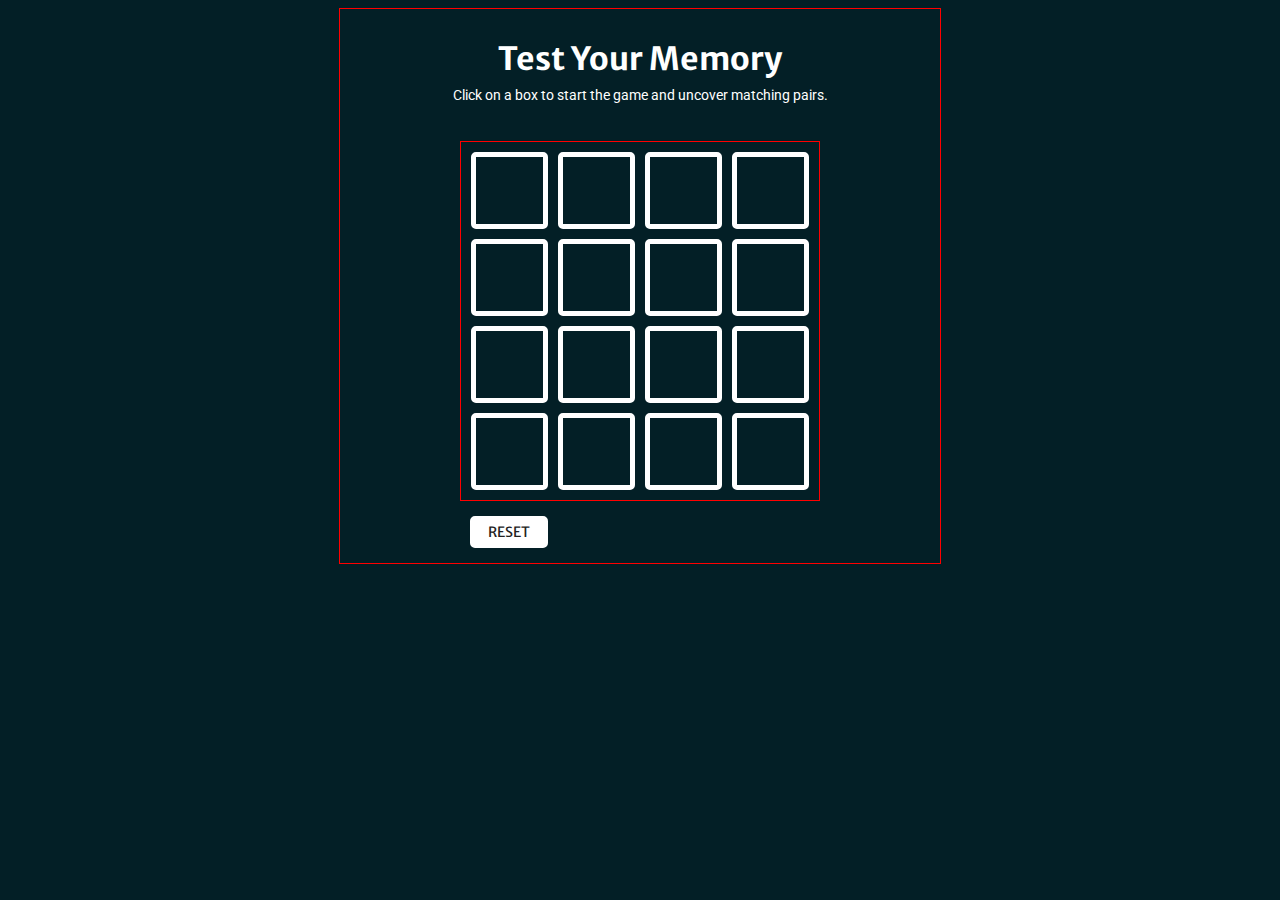
==== index.html @ af8f5b62 "Initial HTML frame" ====
<!DOCTYPE html>

<head>
	<title>Test Your Memory</title>
	<link href="https://fonts.googleapis.com/css?family=Roboto" rel="stylesheet" type="text/css">
	<link href='https://fonts.googleapis.com/css?family=Merriweather+Sans:700' rel='stylesheet' type='text/css'>
	<link rel="stylesheet" href="style2.css">
	<link rel="stylesheet" href="style/style.css">
	<script src = "script/script.js"async></script>
</head>

<body>
	<div class="frame">
		<h1>Test Your Memory</h1>
		<br>
		<p>Click on a box to start the game and uncover matching pairs.</p>
		<br>
	
		<table class="board">
			<tr>
				<td class="tile" id="a1"></td>
				<td class="tile" id="a2"></td>
				<td class="tile" id="a3"></td>
				<td class="tile" id="a4"></td>
			</tr>
			<tr>
				<td class="tile" id="b1"></td>
				<td class="tile" id="b2"></td>
				<td class="tile" id="b3"></td>
				<td class="tile" id="b4"></td>
			</tr>
			<tr>
				<td class="tile" id="c1"></td>
				<td class="tile" id="c2"></td>
				<td class="tile" id="c3"></td>
				<td class="tile" id="c4"></td>
			</tr>
			<tr>
				<td class="tile" id="d1"></td>
				<td class="tile" id="d2"></td>
				<td class="tile" id="d3"></td>
				<td class="tile" id="d4"></td>
			</tr>
		</table>

		<button id="reset">RESET</button>
	</div>
</body>

</html>
---- style/style.css ----
/* CLASSES */
.frame {
	position: static;
	align: center;
	border: 1px solid red;
	width: 600px;
	margin: 0 auto;
}

.board {
	height: 360px;
	width: 360px;
	/*border-collapse: collapse;*/
	margin: 0 auto;
	border-spacing: 10px;	
	border: 1px solid red;
}

/* IDs */
#reset {
	position: relative;
	align: left;
	font-family:"Merriweather Sans";
	font-size: 14px;
	color: #222222;
	width: 78px;
	background: white;
	padding: 2px 0;
	margin: 15px 130px;
	border: 5px solid white;
	border-radius: 5px;
}


/* ELEMENTS */
body {
	background: #031F26;
}
h1{
	font-family: "Merriweather Sans";
	font-size: 32px;
	color: white;
	text-align: center;
	margin: 30px 0 0 0;
}
p{
	font-family: "Roboto";
	font-size: 14px;
	color: white;
	margin: -10px 10px 20px 10px;
	text-align: center;
}
td {
	height: 60px;
	width: 60px;
	border: 5px solid white;
	border-radius: 5px;
	/*background: #dddddd;*/
}
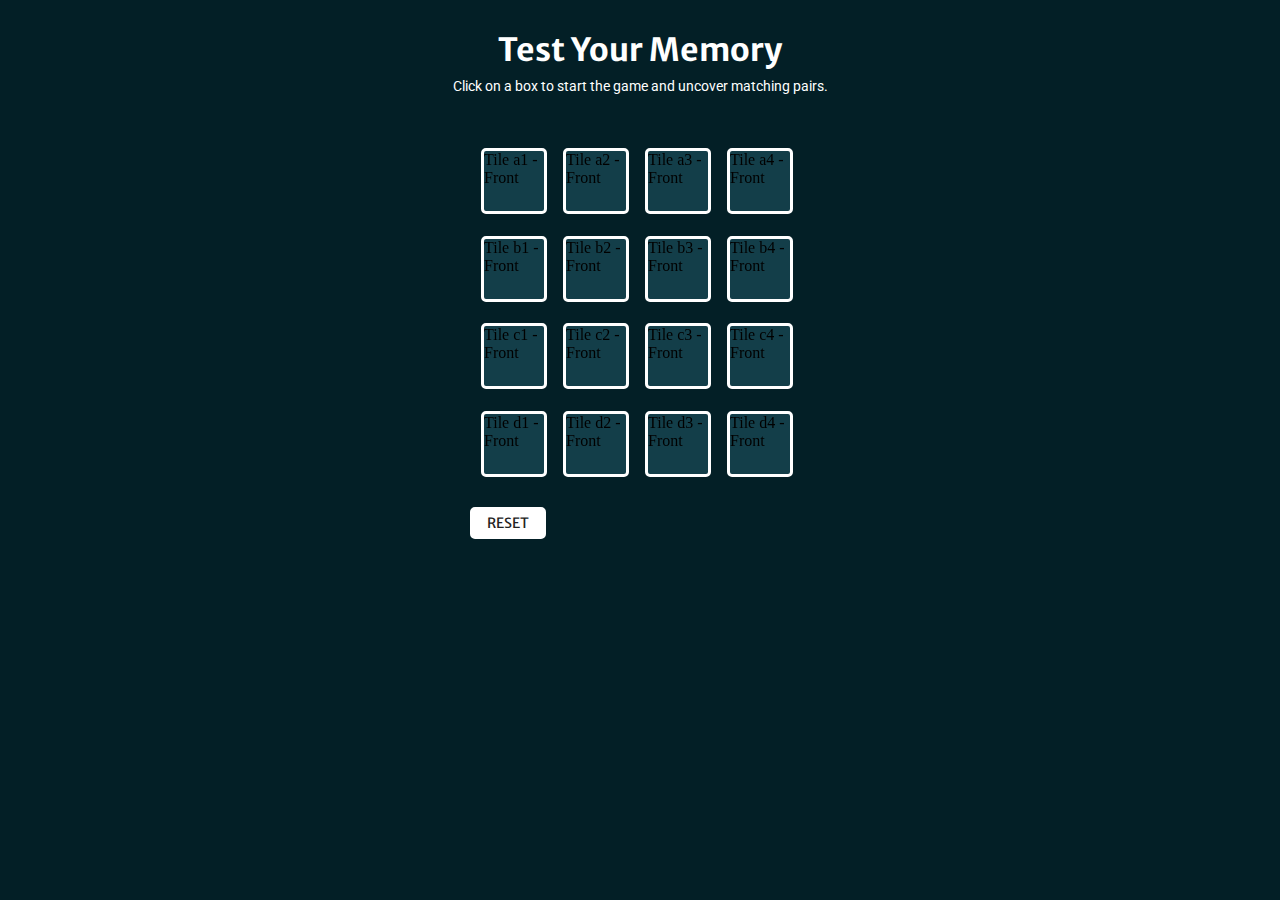
==== commit e68bdfaf: "css animation on hover and temporary on click" ====
--- a/index.html
+++ b/index.html
@@ -5,45 +5,100 @@
 	<link href="https://fonts.googleapis.com/css?family=Roboto" rel="stylesheet" type="text/css">
 	<link href='https://fonts.googleapis.com/css?family=Merriweather+Sans:700' rel='stylesheet' type='text/css'>
 	<link rel="stylesheet" href="style2.css">
-	<link rel="stylesheet" href="style/style.css">
+	<link rel="stylesheet" href="style/style.css" href="animate.min.css">
 	<script src = "script/script.js"async></script>
 </head>
 
 <body>
 	<div class="frame">
+
 		<h1>Test Your Memory</h1>
 		<br>
 		<p>Click on a box to start the game and uncover matching pairs.</p>
 		<br>
 	
 		<table class="board">
+
 			<tr>
-				<td class="tile" id="a1"></td>
-				<td class="tile" id="a2"></td>
-				<td class="tile" id="a3"></td>
-				<td class="tile" id="a4"></td>
+				<td class="flip" id="a1">
+					<div class="back">Tile a1 - Back</div>
+					<div class="front">Tile a1 - Front</div>
+				</td>
+				<td class="flip" id="a2">
+					<div class="back">Tile a2 - Back</div>
+					<div class="front">Tile a2 - Front</div>
+				</td>
+				<td class="flip" id="a3">
+					<div class="back">Tile a3 - Back</div>
+					<div class="front">Tile a3 - Front</div>
+				</td>
+				<td class="flip" id="a4">
+					<div class="back">Tile a4 - Back</div>
+					<div class="front">Tile a4 - Front</div>
+				</td>
 			</tr>
+
 			<tr>
-				<td class="tile" id="b1"></td>
-				<td class="tile" id="b2"></td>
-				<td class="tile" id="b3"></td>
-				<td class="tile" id="b4"></td>
+				<td class="flip" id="b1">
+					<div class="back">Tile b1 - Back</div>
+					<div class="front">Tile b1 - Front</div>
+				</td>
+				<td class="flip" id="b2">
+					<div class="back">Tile b2 - Back</div>
+					<div class="front">Tile b2 - Front</div>
+				</td>
+				<td class="flip" id="b3">
+					<div class="back">Tile b3 - Back</div>
+					<div class="front">Tile b3 - Front</div>
+				</td>
+				<td class="flip" id="b4">
+					<div class="back">Tile b4 - Back</div>
+					<div class="front">Tile b4 - Front</div>
+				</td>
 			</tr>
+
 			<tr>
-				<td class="tile" id="c1"></td>
-				<td class="tile" id="c2"></td>
-				<td class="tile" id="c3"></td>
-				<td class="tile" id="c4"></td>
+				<td class="flip" id="c1" >
+					<div class="back">Tile c1 - Back</div>
+					<div class="front">Tile c1 - Front</div>
+				</td>
+				<td class="flip" id="c2">
+					<div class="back">Tile c2 - Back</div>
+					<div class="front">Tile c2 - Front</div>
+				</td>
+				<td class="flip" id="c3">
+					<div class="back">Tile c3 - Back</div>
+					<div class="front">Tile c3 - Front</div>
+				</td>
+				<td class="flip" id="c4">
+					<div class="back">Tile c4 - Back</div>
+					<div class="front">Tile c4 - Front</div>
+				</td>
 			</tr>
+
 			<tr>
-				<td class="tile" id="d1"></td>
-				<td class="tile" id="d2"></td>
-				<td class="tile" id="d3"></td>
-				<td class="tile" id="d4"></td>
+				<td class="flip" id="d1">
+					<div class="back">Tile d1 - Back</div>
+					<div class="front">Tile d1 - Front</div>
+				</td>
+				<td class="flip" id="d2">
+					<div class="back">Tile d2 - Back</div>
+					<div class="front">Tile d2 - Front</div>
+				</td>
+				<td class="flip" id="d3">
+					<div class="back">Tile d3 - Back</div>
+					<div class="front">Tile d3 - Front</div>
+				</td>
+				<td class="flip" id="d4">
+					<div class="back">Tile d4 - Back</div>
+					<div class="front">Tile d4 - Front</div>
+				</td>
 			</tr>
+
 		</table>
 
 		<button id="reset">RESET</button>
+
 	</div>
 </body>
 
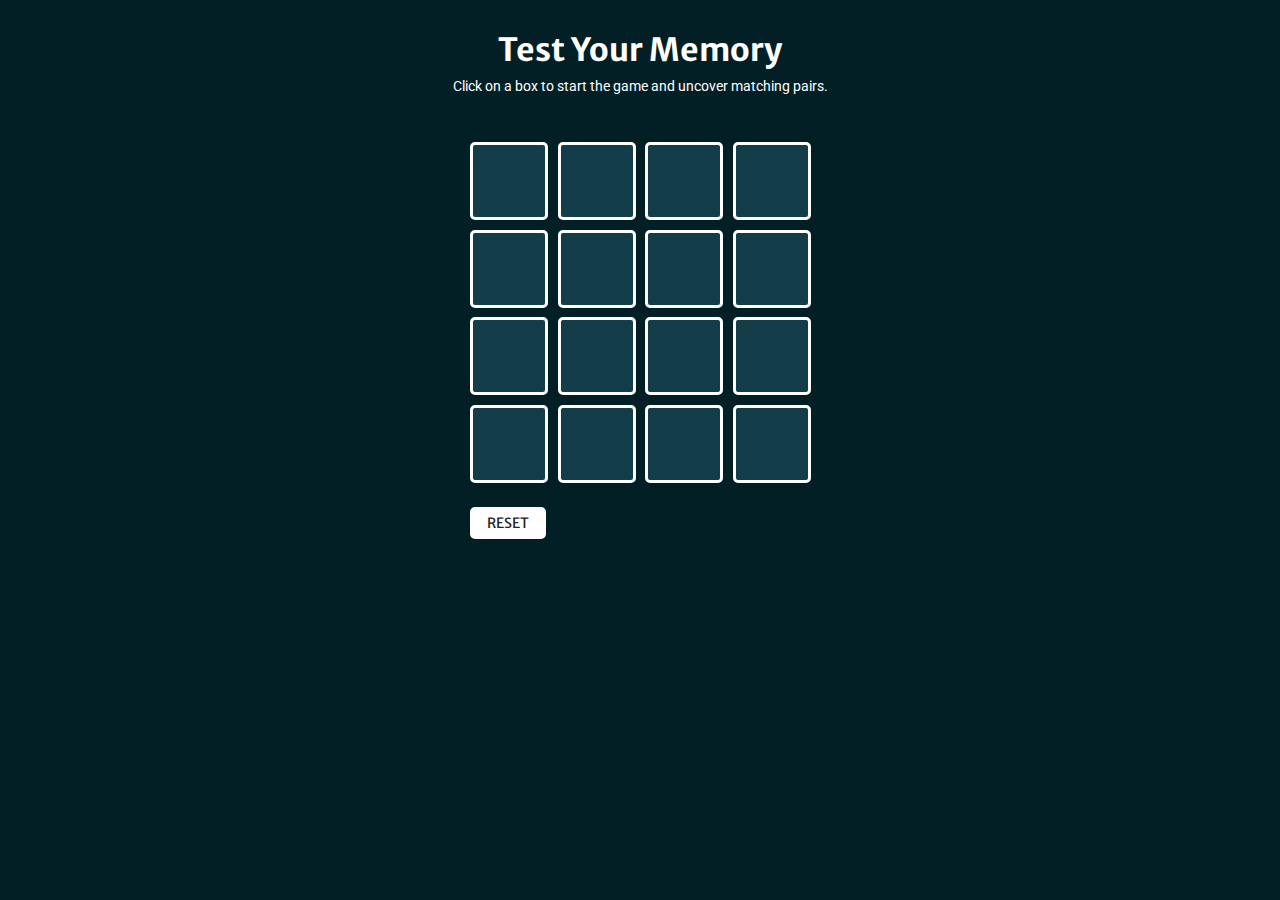
==== commit 3b6a53f1: "tiles flip from front to back and stay, but don't flip back" ====
--- a/index.html
+++ b/index.html
@@ -20,78 +20,46 @@
 		<table class="board">
 
 			<tr>
-				<td class="flip" id="a1">
-					<div class="back">Tile a1 - Back</div>
-					<div class="front">Tile a1 - Front</div>
+				<td id="a1" class="front" onclick="this.className = 'back'">
 				</td>
-				<td class="flip" id="a2">
-					<div class="back">Tile a2 - Back</div>
-					<div class="front">Tile a2 - Front</div>
-				</td>
-				<td class="flip" id="a3">
-					<div class="back">Tile a3 - Back</div>
-					<div class="front">Tile a3 - Front</div>
-				</td>
-				<td class="flip" id="a4">
-					<div class="back">Tile a4 - Back</div>
-					<div class="front">Tile a4 - Front</div>
+				<td id="a2" class="front" onclick="this.className = 'back'">
+					</td>
+				<td id="a3" class="front" onclick="this.className = 'back'">
+					</td>
+				<td id="a4" class="front" onclick="this.className = 'back'">
 				</td>
 			</tr>
 
 			<tr>
-				<td class="flip" id="b1">
-					<div class="back">Tile b1 - Back</div>
-					<div class="front">Tile b1 - Front</div>
+				<td id="b1" class="front" onclick="this.className = 'back'">
+					</td>
+				<td id="b2" class="front" onclick="this.className = 'back'">
 				</td>
-				<td class="flip" id="b2">
-					<div class="back">Tile b2 - Back</div>
-					<div class="front">Tile b2 - Front</div>
+				<td id="b3" class="front" onclick="this.className = 'back'">
 				</td>
-				<td class="flip" id="b3">
-					<div class="back">Tile b3 - Back</div>
-					<div class="front">Tile b3 - Front</div>
-				</td>
-				<td class="flip" id="b4">
-					<div class="back">Tile b4 - Back</div>
-					<div class="front">Tile b4 - Front</div>
+				<td id="b4" class="front" onclick="this.className = 'back'">
 				</td>
 			</tr>
 
 			<tr>
-				<td class="flip" id="c1" >
-					<div class="back">Tile c1 - Back</div>
-					<div class="front">Tile c1 - Front</div>
+				<td id="c1" class="front" onclick="this.className = 'back'">
 				</td>
-				<td class="flip" id="c2">
-					<div class="back">Tile c2 - Back</div>
-					<div class="front">Tile c2 - Front</div>
+				<td id="c2" class="front" onclick="this.className = 'back'">
 				</td>
-				<td class="flip" id="c3">
-					<div class="back">Tile c3 - Back</div>
-					<div class="front">Tile c3 - Front</div>
+				<td id="c3" class="front" onclick="this.className = 'back'">
 				</td>
-				<td class="flip" id="c4">
-					<div class="back">Tile c4 - Back</div>
-					<div class="front">Tile c4 - Front</div>
+				<td id="c4" class="front" onclick="this.className = 'back'">
 				</td>
 			</tr>
 
 			<tr>
-				<td class="flip" id="d1">
-					<div class="back">Tile d1 - Back</div>
-					<div class="front">Tile d1 - Front</div>
+				<td id="d1" class="front" onclick="this.className = 'back'">
 				</td>
-				<td class="flip" id="d2">
-					<div class="back">Tile d2 - Back</div>
-					<div class="front">Tile d2 - Front</div>
+				<td id="d2" class="front" onclick="this.className = 'back'">
 				</td>
-				<td class="flip" id="d3">
-					<div class="back">Tile d3 - Back</div>
-					<div class="front">Tile d3 - Front</div>
+				<td id="d3" class="front" onclick="this.className = 'back'">
 				</td>
-				<td class="flip" id="d4">
-					<div class="back">Tile d4 - Back</div>
-					<div class="front">Tile d4 - Front</div>
+				<td id="d4" class="front" onclick="this.className = 'back'">
 				</td>
 			</tr>
 
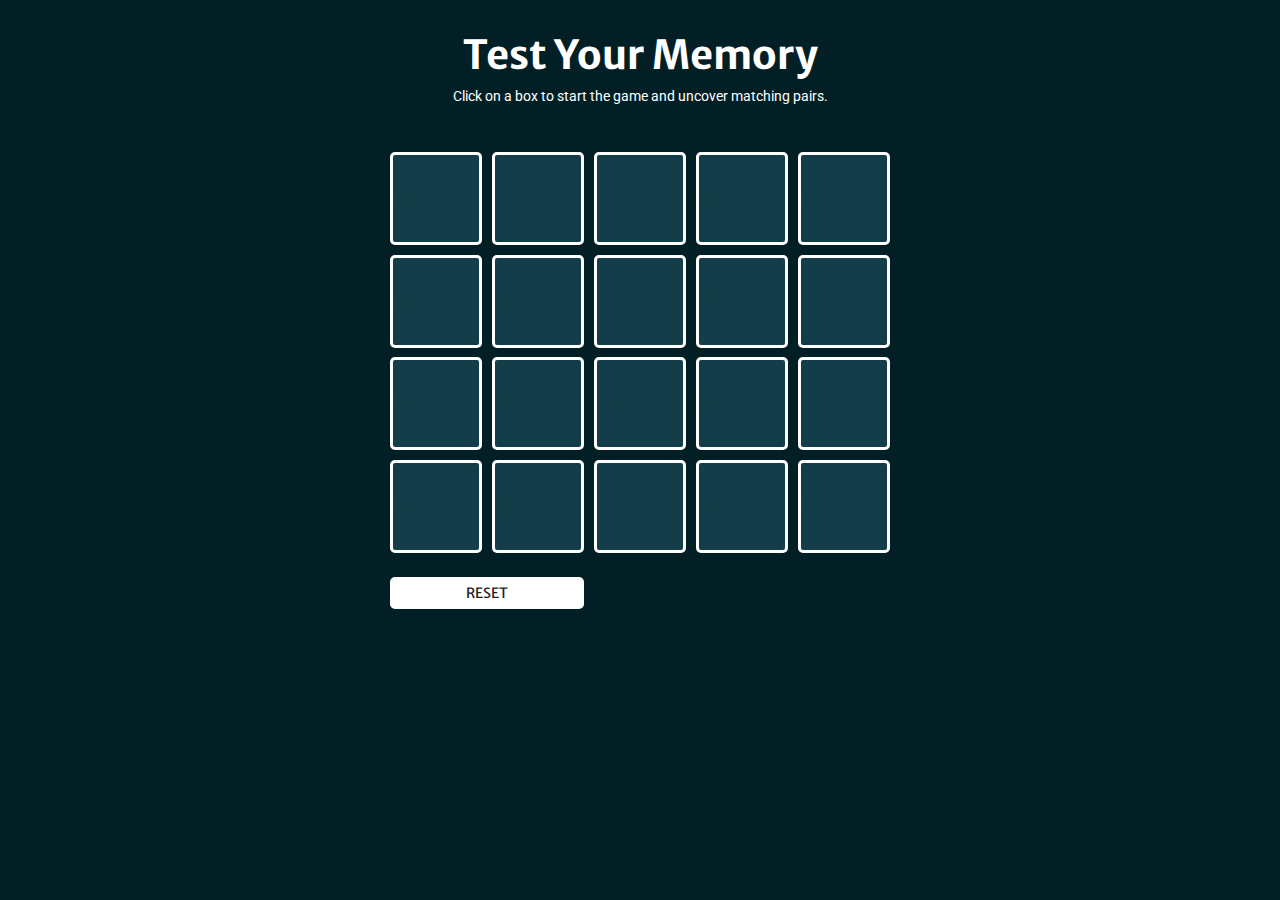
==== commit 06ff93ee: "reorganized file structure" ====
--- a/index.html
+++ b/index.html
@@ -4,9 +4,9 @@
 	<title>Test Your Memory</title>
 	<link href="https://fonts.googleapis.com/css?family=Roboto" rel="stylesheet" type="text/css">
 	<link href='https://fonts.googleapis.com/css?family=Merriweather+Sans:700' rel='stylesheet' type='text/css'>
-	<link rel="stylesheet" href="style2.css">
-	<link rel="stylesheet" href="style/style.css" href="animate.min.css">
-	<script src = "script/script.js"async></script>
+	<link rel="stylesheet" href="style/style.css" href=>
+	<script src="https://code.jquery.com/jquery-2.2.3.js"></script>
+	<script src="script/script.js"></script>
 </head>
 
 <body>
@@ -17,55 +17,43 @@
 		<p>Click on a box to start the game and uncover matching pairs.</p>
 		<br>
 	
-		<table class="board">
+		<table class="board" id="shuffle" onload="shuffleTiles()";>
 
 			<tr>
-				<td id="a1" class="front" onclick="this.className = 'back'">
-				</td>
-				<td id="a2" class="front" onclick="this.className = 'back'">
-					</td>
-				<td id="a3" class="front" onclick="this.className = 'back'">
-					</td>
-				<td id="a4" class="front" onclick="this.className = 'back'">
-				</td>
+				<td id="a1" class="faceDown" onclick="reveal(this)" class="square"></td>
+				<td id="a2" class="faceDown" onclick="reveal(this)" class="square"></td>
+				<td id="a3" class="faceDown" onclick="reveal(this)" class="square"></td>
+				<td id="a4" class="faceDown" onclick="reveal(this)" class="square"></td>
+				<td id="a5" class="faceDown" onclick="reveal(this)" class="square"></td>
 			</tr>
 
 			<tr>
-				<td id="b1" class="front" onclick="this.className = 'back'">
-					</td>
-				<td id="b2" class="front" onclick="this.className = 'back'">
-				</td>
-				<td id="b3" class="front" onclick="this.className = 'back'">
-				</td>
-				<td id="b4" class="front" onclick="this.className = 'back'">
-				</td>
+				<td id="a6" class="faceDown" onclick="reveal(this)" class="square"></td>
+				<td id="a7" class="faceDown" onclick="reveal(this)" class="square"></td>
+				<td id="a8" class="faceDown" onclick="reveal(this)" class="square"></td>
+				<td id="a9" class="faceDown" onclick="reveal(this)" class="square"></td>
+				<td id="a10" class="faceDown" onclick="reveal(this)" class="square"></td>
 			</tr>
 
 			<tr>
-				<td id="c1" class="front" onclick="this.className = 'back'">
-				</td>
-				<td id="c2" class="front" onclick="this.className = 'back'">
-				</td>
-				<td id="c3" class="front" onclick="this.className = 'back'">
-				</td>
-				<td id="c4" class="front" onclick="this.className = 'back'">
-				</td>
+				<td id="a11" class="faceDown" onclick="reveal(this)" class="square"></td>
+				<td id="a12" class="faceDown" onclick="reveal(this)" class="square"></td>
+				<td id="a13" class="faceDown" onclick="reveal(this)" class="square"></td>
+				<td id="a14" class="faceDown" onclick="reveal(this)" class="square"></td>
+				<td id="a15" class="faceDown" onclick="reveal(this)" class="square"></td>
 			</tr>
 
 			<tr>
-				<td id="d1" class="front" onclick="this.className = 'back'">
-				</td>
-				<td id="d2" class="front" onclick="this.className = 'back'">
-				</td>
-				<td id="d3" class="front" onclick="this.className = 'back'">
-				</td>
-				<td id="d4" class="front" onclick="this.className = 'back'">
-				</td>
+				<td id="a16" class="faceDown" onclick="reveal(this)" class="square"></td>
+				<td id="a17" class="faceDown" onclick="reveal(this)" class="square"></td>
+				<td id="a18" class="faceDown" onclick="reveal(this)" class="square"></td>
+				<td id="a19" class="faceDown" onclick="reveal(this)" class="square"></td>
+				<td id="a0" class="faceDown" onclick="reveal(this)" class="square"></td>
 			</tr>
 
 		</table>
 
-		<button id="reset">RESET</button>
+		<button id="reset" class="button">RESET</button>
 
 	</div>
 </body>
--- a/style/style.css
+++ b/style/style.css
@@ -0,0 +1,87 @@
+/*//// CLASSES ////*/
+
+.frame {
+	position: static;
+	align: center;
+	width: 700px;
+	margin: 0 auto;
+}
+.board {
+	height: 420px;
+	width: 520px;
+	align: center;
+	margin: 0 auto;
+	border-spacing: 10px;
+}
+.faceDown {
+	transform: perspective(600px) rotateY(0deg);
+	height: 70px;
+	width: 70px;
+	border: 3px solid white;
+	border-radius: 5px;
+	background: #133E49;
+	color: #133E49;
+	transition: transform .5s linear 0s;
+}
+.faceUp {
+	transform: perspective(600px) rotateY(180deg);
+	height: 70px;
+	width: 70px;
+	border: 3px solid white;
+	border-radius: 5px;
+	background: #357E90;
+	transition: transform .5s linear 0s;
+	font-family: "Roboto";
+	color: white;
+	font-size: 40px;
+	text-align: center;
+}
+.matched {
+	transform: perspective(600px) rotateY(180deg);
+	height: 70px;
+	width: 70px;
+	border: 3px solid #0C252B;
+	border-radius: 5px;
+	background: #031F26;
+	transition: transform .25s linear 0s;
+	color: #031F26;
+}
+
+
+/*//// IDs ////*/
+
+/* Reset Button */
+#reset {
+	position: relative;
+	align: left;
+	font-family:"Merriweather Sans";
+	font-size: 14px;
+	color: #222222;
+	width: 194px;
+	background: white;
+	padding: 2px 0;
+	margin: 15px 100px;
+	border: 5px solid white;
+	border-radius: 5px;
+}
+
+
+/*//// ELEMENTS ////*/
+body {
+	background: #031F26;
+}
+h1{
+	font-family: "Merriweather Sans";
+	font-size: 40px;
+	color: white;
+	text-align: center;
+	margin: 30px 0 0 0;
+}
+p{
+	font-family: "Roboto";
+	font-size: 14px;
+	color: white;
+	margin: -10px 10px 20px 10px;
+	text-align: center;
+}
+
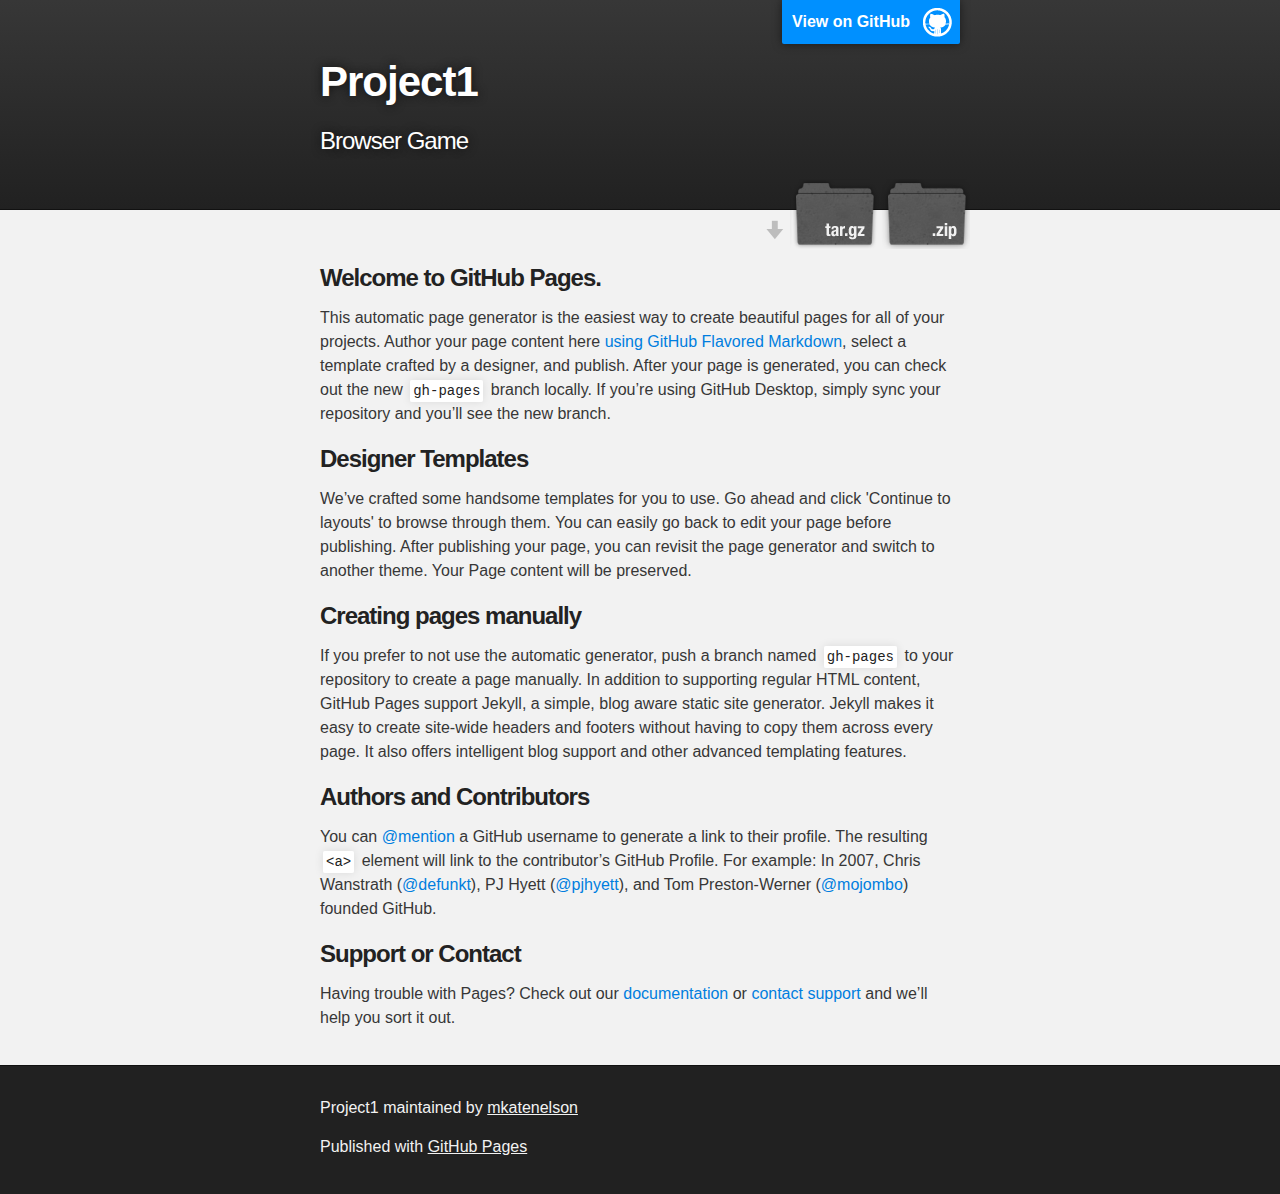
==== commit 26319e9a: "Create gh-pages branch via GitHub" ====
--- a/index.html
+++ b/index.html
@@ -1,61 +1,72 @@
 <!DOCTYPE html>
+<html>
 
-<head>
-	<title>Test Your Memory</title>
-	<link href="https://fonts.googleapis.com/css?family=Roboto" rel="stylesheet" type="text/css">
-	<link href='https://fonts.googleapis.com/css?family=Merriweather+Sans:700' rel='stylesheet' type='text/css'>
-	<link rel="stylesheet" href="style/style.css" href=>
-	<script src="https://code.jquery.com/jquery-2.2.3.js"></script>
-	<script src="script/script.js"></script>
-</head>
+  <head>
+    <meta charset='utf-8'>
+    <meta http-equiv="X-UA-Compatible" content="chrome=1">
+    <meta name="description" content="Project1 : Browser Game">
 
-<body>
-	<div class="frame">
+    <link rel="stylesheet" type="text/css" media="screen" href="stylesheets/stylesheet.css">
 
-		<h1>Test Your Memory</h1>
-		<br>
-		<p>Click on a box to start the game and uncover matching pairs.</p>
-		<br>
-	
-		<table class="board" id="shuffle" onload="shuffleTiles()";>
+    <title>Project1</title>
+  </head>
 
-			<tr>
-				<td id="a1" class="faceDown" onclick="reveal(this)" class="square"></td>
-				<td id="a2" class="faceDown" onclick="reveal(this)" class="square"></td>
-				<td id="a3" class="faceDown" onclick="reveal(this)" class="square"></td>
-				<td id="a4" class="faceDown" onclick="reveal(this)" class="square"></td>
-				<td id="a5" class="faceDown" onclick="reveal(this)" class="square"></td>
-			</tr>
+  <body>
 
-			<tr>
-				<td id="a6" class="faceDown" onclick="reveal(this)" class="square"></td>
-				<td id="a7" class="faceDown" onclick="reveal(this)" class="square"></td>
-				<td id="a8" class="faceDown" onclick="reveal(this)" class="square"></td>
-				<td id="a9" class="faceDown" onclick="reveal(this)" class="square"></td>
-				<td id="a10" class="faceDown" onclick="reveal(this)" class="square"></td>
-			</tr>
+    <!-- HEADER -->
+    <div id="header_wrap" class="outer">
+        <header class="inner">
+          <a id="forkme_banner" href="https://github.com/mkatenelson/project1">View on GitHub</a>
 
-			<tr>
-				<td id="a11" class="faceDown" onclick="reveal(this)" class="square"></td>
-				<td id="a12" class="faceDown" onclick="reveal(this)" class="square"></td>
-				<td id="a13" class="faceDown" onclick="reveal(this)" class="square"></td>
-				<td id="a14" class="faceDown" onclick="reveal(this)" class="square"></td>
-				<td id="a15" class="faceDown" onclick="reveal(this)" class="square"></td>
-			</tr>
+          <h1 id="project_title">Project1</h1>
+          <h2 id="project_tagline">Browser Game</h2>
 
-			<tr>
-				<td id="a16" class="faceDown" onclick="reveal(this)" class="square"></td>
-				<td id="a17" class="faceDown" onclick="reveal(this)" class="square"></td>
-				<td id="a18" class="faceDown" onclick="reveal(this)" class="square"></td>
-				<td id="a19" class="faceDown" onclick="reveal(this)" class="square"></td>
-				<td id="a0" class="faceDown" onclick="reveal(this)" class="square"></td>
-			</tr>
+            <section id="downloads">
+              <a class="zip_download_link" href="https://github.com/mkatenelson/project1/zipball/master">Download this project as a .zip file</a>
+              <a class="tar_download_link" href="https://github.com/mkatenelson/project1/tarball/master">Download this project as a tar.gz file</a>
+            </section>
+        </header>
+    </div>
 
-		</table>
+    <!-- MAIN CONTENT -->
+    <div id="main_content_wrap" class="outer">
+      <section id="main_content" class="inner">
+        <h3>
+<a id="welcome-to-github-pages" class="anchor" href="#welcome-to-github-pages" aria-hidden="true"><span aria-hidden="true" class="octicon octicon-link"></span></a>Welcome to GitHub Pages.</h3>
 
-		<button id="reset" class="button">RESET</button>
+<p>This automatic page generator is the easiest way to create beautiful pages for all of your projects. Author your page content here <a href="https://guides.github.com/features/mastering-markdown/">using GitHub Flavored Markdown</a>, select a template crafted by a designer, and publish. After your page is generated, you can check out the new <code>gh-pages</code> branch locally. If you’re using GitHub Desktop, simply sync your repository and you’ll see the new branch.</p>
 
-	</div>
-</body>
+<h3>
+<a id="designer-templates" class="anchor" href="#designer-templates" aria-hidden="true"><span aria-hidden="true" class="octicon octicon-link"></span></a>Designer Templates</h3>
 
-</html>+<p>We’ve crafted some handsome templates for you to use. Go ahead and click 'Continue to layouts' to browse through them. You can easily go back to edit your page before publishing. After publishing your page, you can revisit the page generator and switch to another theme. Your Page content will be preserved.</p>
+
+<h3>
+<a id="creating-pages-manually" class="anchor" href="#creating-pages-manually" aria-hidden="true"><span aria-hidden="true" class="octicon octicon-link"></span></a>Creating pages manually</h3>
+
+<p>If you prefer to not use the automatic generator, push a branch named <code>gh-pages</code> to your repository to create a page manually. In addition to supporting regular HTML content, GitHub Pages support Jekyll, a simple, blog aware static site generator. Jekyll makes it easy to create site-wide headers and footers without having to copy them across every page. It also offers intelligent blog support and other advanced templating features.</p>
+
+<h3>
+<a id="authors-and-contributors" class="anchor" href="#authors-and-contributors" aria-hidden="true"><span aria-hidden="true" class="octicon octicon-link"></span></a>Authors and Contributors</h3>
+
+<p>You can <a href="https://help.github.com/articles/basic-writing-and-formatting-syntax/#mentioning-users-and-teams" class="user-mention">@mention</a> a GitHub username to generate a link to their profile. The resulting <code>&lt;a&gt;</code> element will link to the contributor’s GitHub Profile. For example: In 2007, Chris Wanstrath (<a href="https://github.com/defunkt" class="user-mention">@defunkt</a>), PJ Hyett (<a href="https://github.com/pjhyett" class="user-mention">@pjhyett</a>), and Tom Preston-Werner (<a href="https://github.com/mojombo" class="user-mention">@mojombo</a>) founded GitHub.</p>
+
+<h3>
+<a id="support-or-contact" class="anchor" href="#support-or-contact" aria-hidden="true"><span aria-hidden="true" class="octicon octicon-link"></span></a>Support or Contact</h3>
+
+<p>Having trouble with Pages? Check out our <a href="https://help.github.com/pages">documentation</a> or <a href="https://github.com/contact">contact support</a> and we’ll help you sort it out.</p>
+      </section>
+    </div>
+
+    <!-- FOOTER  -->
+    <div id="footer_wrap" class="outer">
+      <footer class="inner">
+        <p class="copyright">Project1 maintained by <a href="https://github.com/mkatenelson">mkatenelson</a></p>
+        <p>Published with <a href="https://pages.github.com">GitHub Pages</a></p>
+      </footer>
+    </div>
+
+    
+
+  </body>
+</html>
--- a/stylesheets/stylesheet.css
+++ b/stylesheets/stylesheet.css
@@ -0,0 +1,425 @@
+/*******************************************************************************
+Slate Theme for GitHub Pages
+by Jason Costello, @jsncostello
+*******************************************************************************/
+
+@import url(github-light.css);
+
+/*******************************************************************************
+MeyerWeb Reset
+*******************************************************************************/
+
+html, body, div, span, applet, object, iframe,
+h1, h2, h3, h4, h5, h6, p, blockquote, pre,
+a, abbr, acronym, address, big, cite, code,
+del, dfn, em, img, ins, kbd, q, s, samp,
+small, strike, strong, sub, sup, tt, var,
+b, u, i, center,
+dl, dt, dd, ol, ul, li,
+fieldset, form, label, legend,
+table, caption, tbody, tfoot, thead, tr, th, td,
+article, aside, canvas, details, embed,
+figure, figcaption, footer, header, hgroup,
+menu, nav, output, ruby, section, summary,
+time, mark, audio, video {
+  margin: 0;
+  padding: 0;
+  border: 0;
+  font: inherit;
+  vertical-align: baseline;
+}
+
+/* HTML5 display-role reset for older browsers */
+article, aside, details, figcaption, figure,
+footer, header, hgroup, menu, nav, section {
+  display: block;
+}
+
+ol, ul {
+  list-style: none;
+}
+
+table {
+  border-collapse: collapse;
+  border-spacing: 0;
+}
+
+/*******************************************************************************
+Theme Styles
+*******************************************************************************/
+
+body {
+  box-sizing: border-box;
+  color:#373737;
+  background: #212121;
+  font-size: 16px;
+  font-family: 'Myriad Pro', Calibri, Helvetica, Arial, sans-serif;
+  line-height: 1.5;
+  -webkit-font-smoothing: antialiased;
+}
+
+h1, h2, h3, h4, h5, h6 {
+  margin: 10px 0;
+  font-weight: 700;
+  color:#222222;
+  font-family: 'Lucida Grande', 'Calibri', Helvetica, Arial, sans-serif;
+  letter-spacing: -1px;
+}
+
+h1 {
+  font-size: 36px;
+  font-weight: 700;
+}
+
+h2 {
+  padding-bottom: 10px;
+  font-size: 32px;
+  background: url('../images/bg_hr.png') repeat-x bottom;
+}
+
+h3 {
+  font-size: 24px;
+}
+
+h4 {
+  font-size: 21px;
+}
+
+h5 {
+  font-size: 18px;
+}
+
+h6 {
+  font-size: 16px;
+}
+
+p {
+  margin: 10px 0 15px 0;
+}
+
+footer p {
+  color: #f2f2f2;
+}
+
+a {
+  text-decoration: none;
+  color: #007edf;
+  text-shadow: none;
+
+  transition: color 0.5s ease;
+  transition: text-shadow 0.5s ease;
+  -webkit-transition: color 0.5s ease;
+  -webkit-transition: text-shadow 0.5s ease;
+  -moz-transition: color 0.5s ease;
+  -moz-transition: text-shadow 0.5s ease;
+  -o-transition: color 0.5s ease;
+  -o-transition: text-shadow 0.5s ease;
+  -ms-transition: color 0.5s ease;
+  -ms-transition: text-shadow 0.5s ease;
+}
+
+a:hover, a:focus {text-decoration: underline;}
+
+footer a {
+  color: #F2F2F2;
+  text-decoration: underline;
+}
+
+em {
+  font-style: italic;
+}
+
+strong {
+  font-weight: bold;
+}
+
+img {
+  position: relative;
+  margin: 0 auto;
+  max-width: 739px;
+  padding: 5px;
+  margin: 10px 0 10px 0;
+  border: 1px solid #ebebeb;
+
+  box-shadow: 0 0 5px #ebebeb;
+  -webkit-box-shadow: 0 0 5px #ebebeb;
+  -moz-box-shadow: 0 0 5px #ebebeb;
+  -o-box-shadow: 0 0 5px #ebebeb;
+  -ms-box-shadow: 0 0 5px #ebebeb;
+}
+
+p img {
+  display: inline;
+  margin: 0;
+  padding: 0;
+  vertical-align: middle;
+  text-align: center;
+  border: none;
+}
+
+pre, code {
+  width: 100%;
+  color: #222;
+  background-color: #fff;
+
+  font-family: Monaco, "Bitstream Vera Sans Mono", "Lucida Console", Terminal, monospace;
+  font-size: 14px;
+
+  border-radius: 2px;
+  -moz-border-radius: 2px;
+  -webkit-border-radius: 2px;
+}
+
+pre {
+  width: 100%;
+  padding: 10px;
+  box-shadow: 0 0 10px rgba(0,0,0,.1);
+  overflow: auto;
+}
+
+code {
+  padding: 3px;
+  margin: 0 3px;
+  box-shadow: 0 0 10px rgba(0,0,0,.1);
+}
+
+pre code {
+  display: block;
+  box-shadow: none;
+}
+
+blockquote {
+  color: #666;
+  margin-bottom: 20px;
+  padding: 0 0 0 20px;
+  border-left: 3px solid #bbb;
+}
+
+
+ul, ol, dl {
+  margin-bottom: 15px
+}
+
+ul {
+  list-style-position: inside;
+  list-style: disc;
+  padding-left: 20px;
+}
+
+ol {
+  list-style-position: inside;
+  list-style: decimal;
+  padding-left: 20px;
+}
+
+dl dt {
+  font-weight: bold;
+}
+
+dl dd {
+  padding-left: 20px;
+  font-style: italic;
+}
+
+dl p {
+  padding-left: 20px;
+  font-style: italic;
+}
+
+hr {
+  height: 1px;
+  margin-bottom: 5px;
+  border: none;
+  background: url('../images/bg_hr.png') repeat-x center;
+}
+
+table {
+  border: 1px solid #373737;
+  margin-bottom: 20px;
+  text-align: left;
+ }
+
+th {
+  font-family: 'Lucida Grande', 'Helvetica Neue', Helvetica, Arial, sans-serif;
+  padding: 10px;
+  background: #373737;
+  color: #fff;
+ }
+
+td {
+  padding: 10px;
+  border: 1px solid #373737;
+ }
+
+form {
+  background: #f2f2f2;
+  padding: 20px;
+}
+
+/*******************************************************************************
+Full-Width Styles
+*******************************************************************************/
+
+.outer {
+  width: 100%;
+}
+
+.inner {
+  position: relative;
+  max-width: 640px;
+  padding: 20px 10px;
+  margin: 0 auto;
+}
+
+#forkme_banner {
+  display: block;
+  position: absolute;
+  top:0;
+  right: 10px;
+  z-index: 10;
+  padding: 10px 50px 10px 10px;
+  color: #fff;
+  background: url('../images/blacktocat.png') #0090ff no-repeat 95% 50%;
+  font-weight: 700;
+  box-shadow: 0 0 10px rgba(0,0,0,.5);
+  border-bottom-left-radius: 2px;
+  border-bottom-right-radius: 2px;
+}
+
+#header_wrap {
+  background: #212121;
+  background: -moz-linear-gradient(top, #373737, #212121);
+  background: -webkit-linear-gradient(top, #373737, #212121);
+  background: -ms-linear-gradient(top, #373737, #212121);
+  background: -o-linear-gradient(top, #373737, #212121);
+  background: linear-gradient(top, #373737, #212121);
+}
+
+#header_wrap .inner {
+  padding: 50px 10px 30px 10px;
+}
+
+#project_title {
+  margin: 0;
+  color: #fff;
+  font-size: 42px;
+  font-weight: 700;
+  text-shadow: #111 0px 0px 10px;
+}
+
+#project_tagline {
+  color: #fff;
+  font-size: 24px;
+  font-weight: 300;
+  background: none;
+  text-shadow: #111 0px 0px 10px;
+}
+
+#downloads {
+  position: absolute;
+  width: 210px;
+  z-index: 10;
+  bottom: -40px;
+  right: 0;
+  height: 70px;
+  background: url('../images/icon_download.png') no-repeat 0% 90%;
+}
+
+.zip_download_link {
+  display: block;
+  float: right;
+  width: 90px;
+  height:70px;
+  text-indent: -5000px;
+  overflow: hidden;
+  background: url(../images/sprite_download.png) no-repeat bottom left;
+}
+
+.tar_download_link {
+  display: block;
+  float: right;
+  width: 90px;
+  height:70px;
+  text-indent: -5000px;
+  overflow: hidden;
+  background: url(../images/sprite_download.png) no-repeat bottom right;
+  margin-left: 10px;
+}
+
+.zip_download_link:hover {
+  background: url(../images/sprite_download.png) no-repeat top left;
+}
+
+.tar_download_link:hover {
+  background: url(../images/sprite_download.png) no-repeat top right;
+}
+
+#main_content_wrap {
+  background: #f2f2f2;
+  border-top: 1px solid #111;
+  border-bottom: 1px solid #111;
+}
+
+#main_content {
+  padding-top: 40px;
+}
+
+#footer_wrap {
+  background: #212121;
+}
+
+
+
+/*******************************************************************************
+Small Device Styles
+*******************************************************************************/
+
+@media screen and (max-width: 480px) {
+  body {
+    font-size:14px;
+  }
+
+  #downloads {
+    display: none;
+  }
+
+  .inner {
+    min-width: 320px;
+    max-width: 480px;
+  }
+
+  #project_title {
+  font-size: 32px;
+  }
+
+  h1 {
+    font-size: 28px;
+  }
+
+  h2 {
+    font-size: 24px;
+  }
+
+  h3 {
+    font-size: 21px;
+  }
+
+  h4 {
+    font-size: 18px;
+  }
+
+  h5 {
+    font-size: 14px;
+  }
+
+  h6 {
+    font-size: 12px;
+  }
+
+  code, pre {
+    min-width: 320px;
+    max-width: 480px;
+    font-size: 11px;
+  }
+
+}
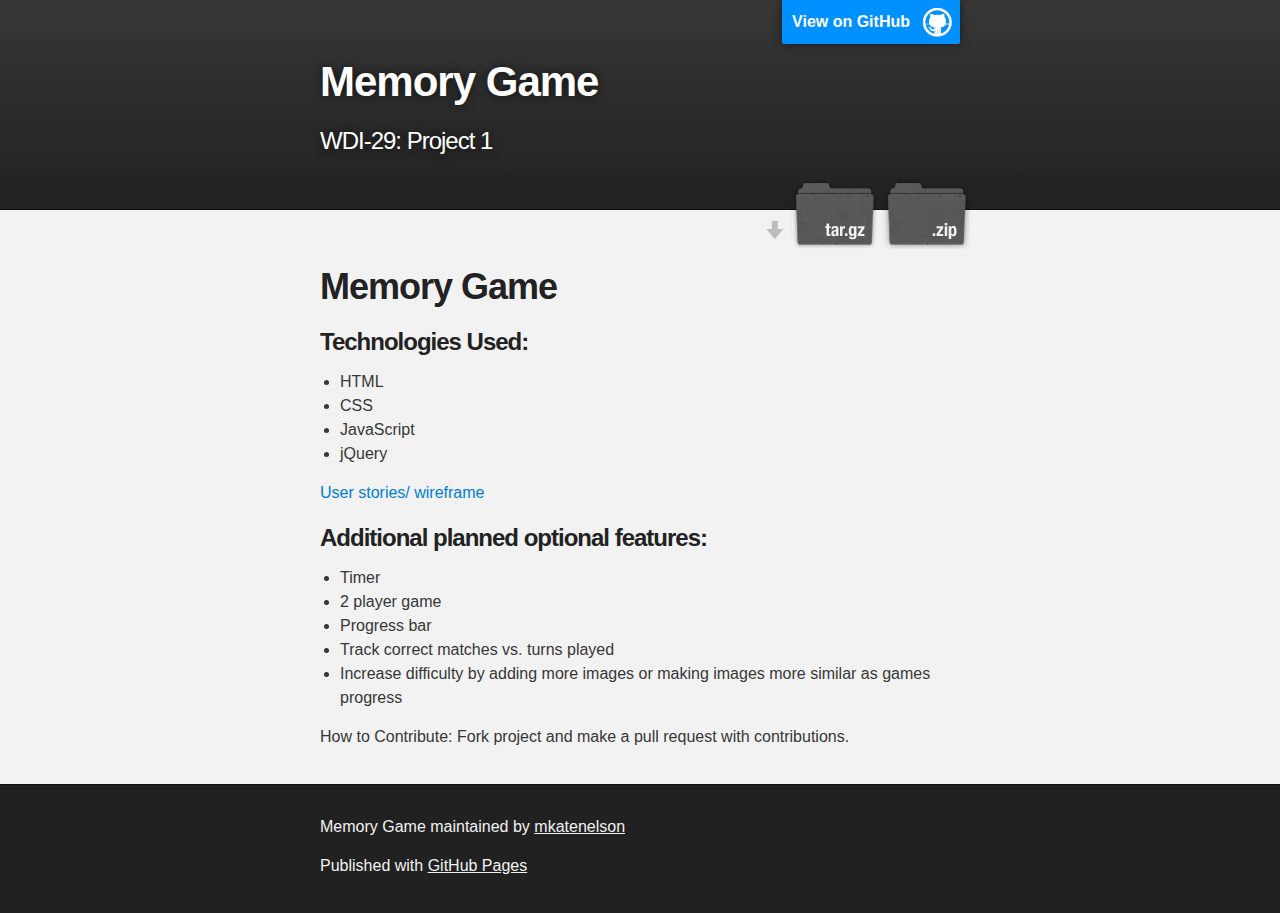
==== commit d6357e18: "Create gh-pages branch via GitHub" ====
--- a/index.html
+++ b/index.html
@@ -4,11 +4,11 @@
   <head>
     <meta charset='utf-8'>
     <meta http-equiv="X-UA-Compatible" content="chrome=1">
-    <meta name="description" content="Project1 : Browser Game">
+    <meta name="description" content="Memory Game : WDI-29: Project 1">
 
     <link rel="stylesheet" type="text/css" media="screen" href="stylesheets/stylesheet.css">
 
-    <title>Project1</title>
+    <title>Memory Game</title>
   </head>
 
   <body>
@@ -18,8 +18,8 @@
         <header class="inner">
           <a id="forkme_banner" href="https://github.com/mkatenelson/project1">View on GitHub</a>
 
-          <h1 id="project_title">Project1</h1>
-          <h2 id="project_tagline">Browser Game</h2>
+          <h1 id="project_title">Memory Game</h1>
+          <h2 id="project_tagline">WDI-29: Project 1</h2>
 
             <section id="downloads">
               <a class="zip_download_link" href="https://github.com/mkatenelson/project1/zipball/master">Download this project as a .zip file</a>
@@ -31,37 +31,40 @@
     <!-- MAIN CONTENT -->
     <div id="main_content_wrap" class="outer">
       <section id="main_content" class="inner">
-        <h3>
-<a id="welcome-to-github-pages" class="anchor" href="#welcome-to-github-pages" aria-hidden="true"><span aria-hidden="true" class="octicon octicon-link"></span></a>Welcome to GitHub Pages.</h3>
-
-<p>This automatic page generator is the easiest way to create beautiful pages for all of your projects. Author your page content here <a href="https://guides.github.com/features/mastering-markdown/">using GitHub Flavored Markdown</a>, select a template crafted by a designer, and publish. After your page is generated, you can check out the new <code>gh-pages</code> branch locally. If you’re using GitHub Desktop, simply sync your repository and you’ll see the new branch.</p>
+        <h1>
+<a id="memory-game" class="anchor" href="#memory-game" aria-hidden="true"><span aria-hidden="true" class="octicon octicon-link"></span></a>Memory Game</h1>
 
 <h3>
-<a id="designer-templates" class="anchor" href="#designer-templates" aria-hidden="true"><span aria-hidden="true" class="octicon octicon-link"></span></a>Designer Templates</h3>
+<a id="technologies-used" class="anchor" href="#technologies-used" aria-hidden="true"><span aria-hidden="true" class="octicon octicon-link"></span></a>Technologies Used:</h3>
 
-<p>We’ve crafted some handsome templates for you to use. Go ahead and click 'Continue to layouts' to browse through them. You can easily go back to edit your page before publishing. After publishing your page, you can revisit the page generator and switch to another theme. Your Page content will be preserved.</p>
+<ul>
+<li>HTML</li>
+<li>CSS</li>
+<li>JavaScript</li>
+<li>jQuery</li>
+</ul>
+
+<p><a href="https://trello.com/b/4v85pa1y/kate-project-1-memory-browser-game">User stories/ wireframe</a></p>
 
 <h3>
-<a id="creating-pages-manually" class="anchor" href="#creating-pages-manually" aria-hidden="true"><span aria-hidden="true" class="octicon octicon-link"></span></a>Creating pages manually</h3>
+<a id="additional-planned-optional-features" class="anchor" href="#additional-planned-optional-features" aria-hidden="true"><span aria-hidden="true" class="octicon octicon-link"></span></a>Additional planned optional features:</h3>
 
-<p>If you prefer to not use the automatic generator, push a branch named <code>gh-pages</code> to your repository to create a page manually. In addition to supporting regular HTML content, GitHub Pages support Jekyll, a simple, blog aware static site generator. Jekyll makes it easy to create site-wide headers and footers without having to copy them across every page. It also offers intelligent blog support and other advanced templating features.</p>
+<ul>
+<li>Timer</li>
+<li>2 player game</li>
+<li>Progress bar</li>
+<li>Track correct matches vs. turns played</li>
+<li>Increase difficulty by adding more images or making images more similar as games progress</li>
+</ul>
 
-<h3>
-<a id="authors-and-contributors" class="anchor" href="#authors-and-contributors" aria-hidden="true"><span aria-hidden="true" class="octicon octicon-link"></span></a>Authors and Contributors</h3>
-
-<p>You can <a href="https://help.github.com/articles/basic-writing-and-formatting-syntax/#mentioning-users-and-teams" class="user-mention">@mention</a> a GitHub username to generate a link to their profile. The resulting <code>&lt;a&gt;</code> element will link to the contributor’s GitHub Profile. For example: In 2007, Chris Wanstrath (<a href="https://github.com/defunkt" class="user-mention">@defunkt</a>), PJ Hyett (<a href="https://github.com/pjhyett" class="user-mention">@pjhyett</a>), and Tom Preston-Werner (<a href="https://github.com/mojombo" class="user-mention">@mojombo</a>) founded GitHub.</p>
-
-<h3>
-<a id="support-or-contact" class="anchor" href="#support-or-contact" aria-hidden="true"><span aria-hidden="true" class="octicon octicon-link"></span></a>Support or Contact</h3>
-
-<p>Having trouble with Pages? Check out our <a href="https://help.github.com/pages">documentation</a> or <a href="https://github.com/contact">contact support</a> and we’ll help you sort it out.</p>
+<p>How to Contribute: Fork project and make a pull request with contributions.</p>
       </section>
     </div>
 
     <!-- FOOTER  -->
     <div id="footer_wrap" class="outer">
       <footer class="inner">
-        <p class="copyright">Project1 maintained by <a href="https://github.com/mkatenelson">mkatenelson</a></p>
+        <p class="copyright">Memory Game maintained by <a href="https://github.com/mkatenelson">mkatenelson</a></p>
         <p>Published with <a href="https://pages.github.com">GitHub Pages</a></p>
       </footer>
     </div>
